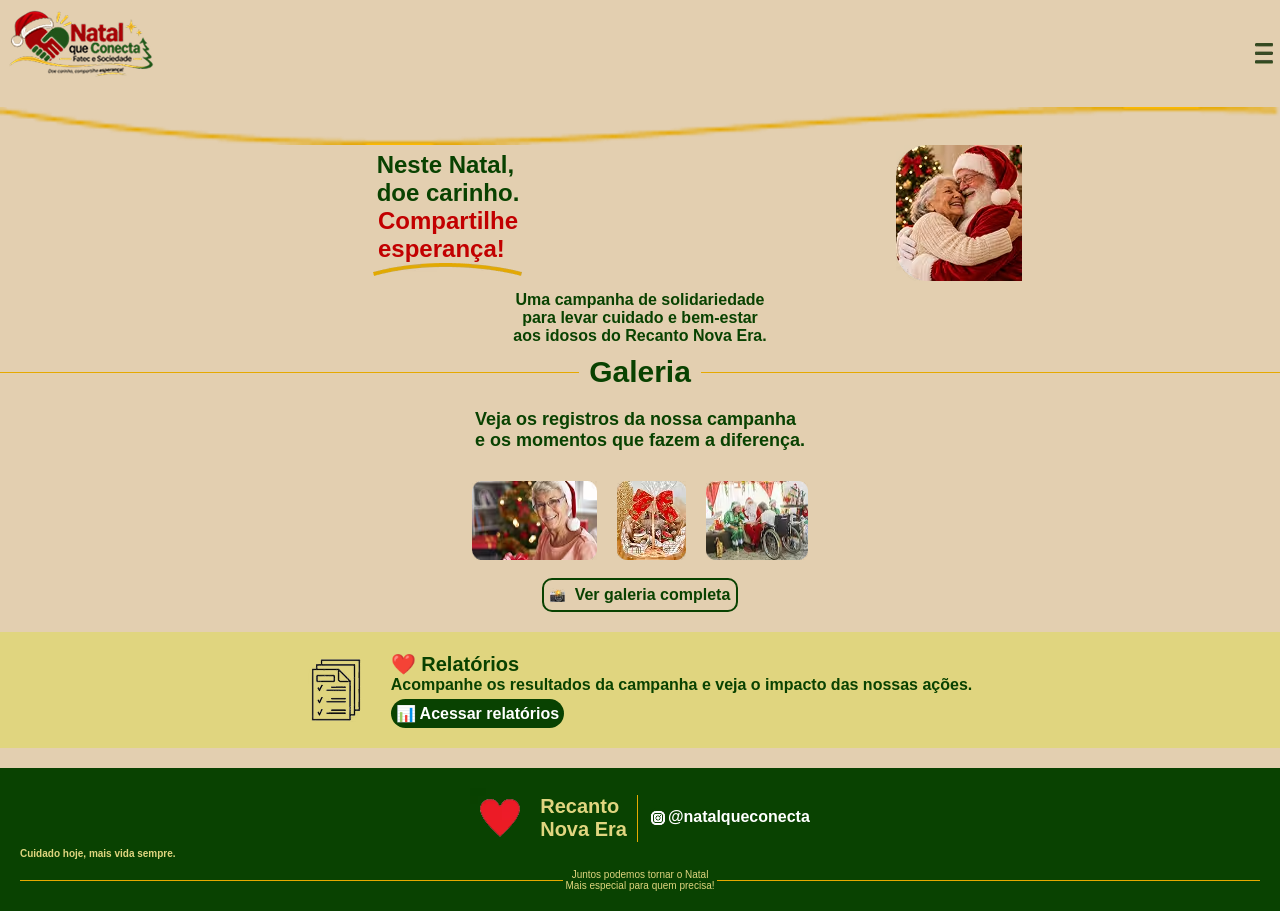
==== index.html @ 543b4fe6 "Pagina Home" ====
<!DOCTYPE html>
<html lang="pt-br">

<head>
    <meta charset="UTF-8">
    <meta name="viewport" content="width=device-width, initial-scale=1.0">
    <link rel="stylesheet" href="style.css">
    <title>Natal Que Conecta</title>
</head>

<body>
    <header>
        <picture>
            <source srcset="logo 1" type="image/avif">
            <img src="./imagens/logo 1.png" alt="logo-projeto">
        </picture>
        <a href="#"><img src="./imagens/imgs.avif/menu.avif" alt=""></a>
    </header>
    <img src="./imagens/linha-ondulada.png" alt="">
    <main>
        <div class="container">
            <div class="texto">
                <p class="l1">Neste Natal,<br>
                    doe carinho. </p>
                <p class="l2">
                    Compartilhe <br>
                    esperança!</p>
                <img src="./imagens/imgs.avif/linha-dourada2.avif" alt="">
            </div>
            <img src="./imagens/imgs.avif/noel-abraçado.avif" alt="" class="noel-abraçado">
        </div>
        <div class="container2">
            <p class="texto2">Uma campanha de solidariedade <br>
                para levar cuidado e bem-estar <br>
                aos idosos do Recanto Nova Era.</p>
        </div>
        <div class="container-galeria">
            <p class="linha-galeria">Galeria</p>
            <p class="texto3">Veja os registros da nossa campanha <br>
                e os momentos que fazem a diferença.
            </p>
            <div class="img-galeria">
                <img src="./imagens/imgs.avif/image 1.avif" alt="">
                <img src="./imagens/imgs.avif/image 2.avif" alt="">
                <img src="./imagens/imgs.avif/image 3.avif" alt="">
            </div>
            <div class="container-galeria2">
                <a href="#" class="link-galeria"><img src="./imagens/imgs.avif/📸.avif" alt="">Ver
                    galeria completa<a>
            </div>
        </div>
        <div class="relatorios">
            <div class="icone-relatorio"><img src="./imagens/imgs.avif/relatorio.avif" alt=""></div>
            <div class="conteudo-relatorio">
                <h3> ❤️ Relatórios</h3>
                <p>Acompanhe os resultados da campanha
                    e veja o impacto das nossas ações.
                    <a href="#" class="link-relatorio">📊 Acessar relatórios</a>
                </p>
            </div>
        </div>

        <footer>
            <div class="simbolo-projeto">
                <img src="./imagens/imgs.avif/coração 1.avif" alt="">
                <h3>
                    Recanto <br>
                    Nova Era</h3>
                <img src="./imagens/imgs.avif/linha-footer.avif" alt="">
                <a href="https://www.instagram.com/natalqueconecta?vrfl=Z3I0emFldzA5bzQx">
                    <img src="./imagens/imgs.avif/instagram.avif" alt="">
                    <p class="insta">@natalqueconecta</p>
                </a>
            </div>
            <p class="frase-footer">Cuidado hoje, mais vida sempre.</p>
            <p class="linha-footer">
                Juntos podemos tornar o Natal <br>
                Mais especial para quem precisa!
            </p>
        </footer>
    </main>
</body>

</html>
---- style.css ----
:root{
    --vermelho:#C20000;
    --verde:#094201;
    --amarelo:#E6A900;
    --fundo:#E3CFB0;
}

*{
    padding: 0;
    margin: 0;
    box-sizing: border-box;
}
body{
    width: 100%;
    height: 100%;
    display: flex;
    flex-direction: column;
    font-family: Arial, Helvetica, sans-serif;
    background-color: var(--fundo);
}
header{
    height: auto;
    display: flex;
    align-items: center;
    justify-content: space-between;
    padding: 7px;
}
main{
 display: flex;
 flex-direction: column;
 flex: 1;
}
.container{
    height: 100%;
    display: flex;
    align-items: center;
}
.texto{
    display: flex;
    align-items: center;
    flex-direction: column;
    font-size: 1.5rem;
    width: 70%;
    font-weight: 600;
}
.l1{
    color: var(--verde);
}
.l2{
    color: var(--vermelho);
}
.texto2{
    padding: 10px;
    color: #094201;
    font-weight: 600;
}
.container2{
    display: flex;
    width: 100%;
    height: 100%;
    font-size: 16px;
    flex-direction: column;
    align-items: center;
    text-align: center;
}

.linha-galeria{
    display: flex;
    align-items: center;
    color: var(--verde);
    gap: 10px;
    font-size: 30px;
    font-weight: 700;
}
.linha-galeria::before,
.linha-galeria::after{
    content: "" ;
    flex: 1;
    height: 1px;
    background-color: var(--amarelo);
}
.texto3{
    height: 100%;
    width: 100%;
    display: flex;
    align-items: center;
    justify-content: center;
    color: var(--verde);
    font-weight: 600;
    font-size: 18px;
    padding: 10px;
    margin-top: 10px;
}
.img-galeria{
    display: flex;
    justify-content: center;
    gap: 20px;
    margin-top: 20px;
}
.container-galeria2 {
    display: flex;
    justify-content: center;
    margin-top: 10px;
}

.link-galeria{
  display: flex;
  justify-content: center;
  align-items: center;
  padding: 6px;
  width: fit-content;
  margin-top: 8px;
  border: 2px solid #094201;
  border-radius: 10px;
  color: var(--verde);
  gap: 10px;
}
a{
    text-decoration: none;
    color: inherit;
    display: flex;
    justify-content: center;
    font-size: 16px;
    font-weight: 600;
}

.relatorios{
    width: 100%;
    height: 100%;
    display: flex;
    align-items: center;
    justify-content: center;
    margin-top: 20px;
    gap: 30px;
    padding: 20px;
    background-color: #E0D57F;
    color: var(--verde);
    font-weight: 600;
    font-size: 16px;
}
.icone-relatorio{
    width: 100%;
    display: flex;
    align-items: center;
    justify-content: center;
    
}
.conteudo-relatorio{
    display: flex;
    flex-direction: column;
    align-items: start;
    justify-content: start;
}
h3{
    font-size: 20px;
}
.link-relatorio{
    width: fit-content;
    background-color: var(--verde);
    color: white;
    border-radius: 20px;
    padding: 5px;
    margin-top: 5px;
}
footer{
    height: auto;
    background-color: var(--verde);
    display: flex;
    flex-direction: column;
    padding: 20px;
    color: #E0D57F;
    margin-top: 20px;
}
.simbolo-projeto{
    display: flex;
    justify-content: center;
    gap: 10px;
    align-items: center;
}
.insta{
    color: white;
}
.frase-footer{
    font-size: 10px;
    font-weight: 550;
}
.linha-footer{
    margin-top: 10px;
    font-size: 10px;
    display: flex;
    justify-content: center;
    align-items: center;
    text-align: center;
    gap: 3px;
}
.linha-footer::before,.linha-footer::after{
    content: "";
    flex: 1;
    height: 1px;
    background-color: var(--amarelo);
}
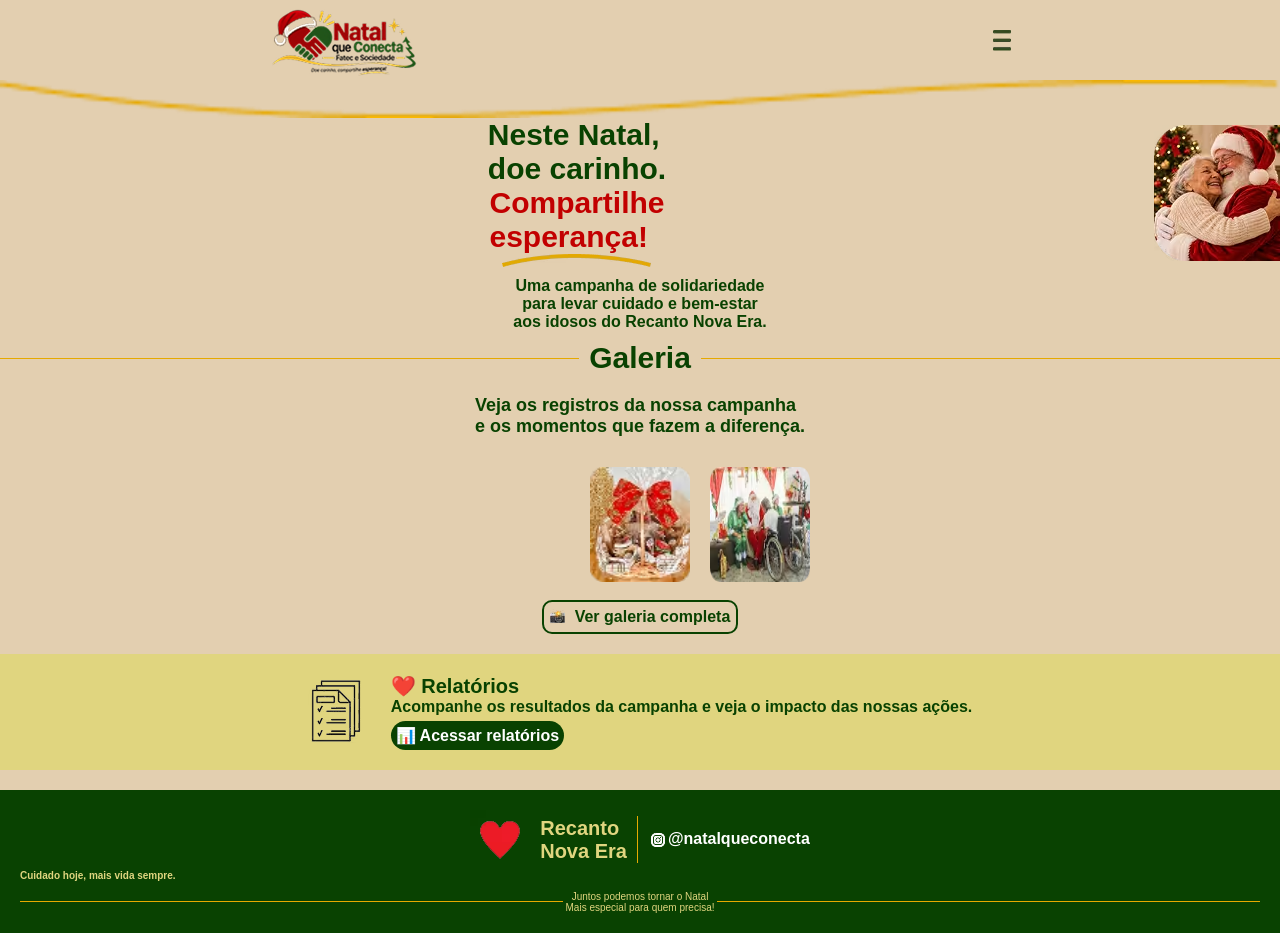
==== commit 1bc30ea3: "Add files via upload" ====
--- a/index.html
+++ b/index.html
@@ -1,84 +1,84 @@
-<!DOCTYPE html>
-<html lang="pt-br">
-
-<head>
-    <meta charset="UTF-8">
-    <meta name="viewport" content="width=device-width, initial-scale=1.0">
-    <link rel="stylesheet" href="style.css">
-    <title>Natal Que Conecta</title>
-</head>
-
-<body>
-    <header>
-        <picture>
-            <source srcset="logo 1" type="image/avif">
-            <img src="./imagens/logo 1.png" alt="logo-projeto">
-        </picture>
-        <a href="#"><img src="./imagens/imgs.avif/menu.avif" alt=""></a>
-    </header>
-    <img src="./imagens/linha-ondulada.png" alt="">
-    <main>
-        <div class="container">
-            <div class="texto">
-                <p class="l1">Neste Natal,<br>
-                    doe carinho. </p>
-                <p class="l2">
-                    Compartilhe <br>
-                    esperança!</p>
-                <img src="./imagens/imgs.avif/linha-dourada2.avif" alt="">
-            </div>
-            <img src="./imagens/imgs.avif/noel-abraçado.avif" alt="" class="noel-abraçado">
-        </div>
-        <div class="container2">
-            <p class="texto2">Uma campanha de solidariedade <br>
-                para levar cuidado e bem-estar <br>
-                aos idosos do Recanto Nova Era.</p>
-        </div>
-        <div class="container-galeria">
-            <p class="linha-galeria">Galeria</p>
-            <p class="texto3">Veja os registros da nossa campanha <br>
-                e os momentos que fazem a diferença.
-            </p>
-            <div class="img-galeria">
-                <img src="./imagens/imgs.avif/image 1.avif" alt="">
-                <img src="./imagens/imgs.avif/image 2.avif" alt="">
-                <img src="./imagens/imgs.avif/image 3.avif" alt="">
-            </div>
-            <div class="container-galeria2">
-                <a href="#" class="link-galeria"><img src="./imagens/imgs.avif/📸.avif" alt="">Ver
-                    galeria completa<a>
-            </div>
-        </div>
-        <div class="relatorios">
-            <div class="icone-relatorio"><img src="./imagens/imgs.avif/relatorio.avif" alt=""></div>
-            <div class="conteudo-relatorio">
-                <h3> ❤️ Relatórios</h3>
-                <p>Acompanhe os resultados da campanha
-                    e veja o impacto das nossas ações.
-                    <a href="#" class="link-relatorio">📊 Acessar relatórios</a>
-                </p>
-            </div>
-        </div>
-
-        <footer>
-            <div class="simbolo-projeto">
-                <img src="./imagens/imgs.avif/coração 1.avif" alt="">
-                <h3>
-                    Recanto <br>
-                    Nova Era</h3>
-                <img src="./imagens/imgs.avif/linha-footer.avif" alt="">
-                <a href="https://www.instagram.com/natalqueconecta?vrfl=Z3I0emFldzA5bzQx">
-                    <img src="./imagens/imgs.avif/instagram.avif" alt="">
-                    <p class="insta">@natalqueconecta</p>
-                </a>
-            </div>
-            <p class="frase-footer">Cuidado hoje, mais vida sempre.</p>
-            <p class="linha-footer">
-                Juntos podemos tornar o Natal <br>
-                Mais especial para quem precisa!
-            </p>
-        </footer>
-    </main>
-</body>
-
+<!DOCTYPE html>
+<html lang="pt-br">
+
+<head>
+    <meta charset="UTF-8">
+    <meta name="viewport" content="width=device-width, initial-scale=1.0">
+    <link rel="stylesheet" href="style.css">
+    <title>Natal Que Conecta</title>
+</head>
+
+<body>
+    <header>
+        <picture class="logo">
+            <source srcset="logo 1" type="image/avif">
+            <img src="./imagens/logo 1.png" alt="logo-projeto">
+        </picture>
+        <a href="#"><img src="./imagens/imgs.avif/menu.avif" alt="" class="menu"></a>
+    </header>
+    <img src="./imagens/linha-ondulada.png" alt="">
+    <main>
+        <div class="container">
+            <div class="texto">
+                <p class="l1">Neste Natal,<br>
+                    doe carinho. </p>
+                <p class="l2">
+                    Compartilhe <br>
+                    esperança!</p>
+                <img src="./imagens/imgs.avif/linha-dourada2.avif" alt="">
+            </div>
+            <img src="./imagens/imgs.avif/noel-abraçado.avif" alt="" class="noel-abraçado">
+        </div>
+        <div class="container2">
+            <p class="texto2">Uma campanha de solidariedade <br>
+                para levar cuidado e bem-estar <br>
+                aos idosos do Recanto Nova Era.</p>
+        </div>
+        <div class="container-galeria">
+            <p class="linha-galeria">Galeria</p>
+            <p class="texto3">Veja os registros da nossa campanha <br>
+                e os momentos que fazem a diferença.
+            </p>
+            <div class="img-galeria">
+                <img src="./imagens/imgs.avif/senhora.avif" alt="">
+                <img src="./imagens/imgs.avif/image 2.avif" alt="">
+                <img src="./imagens/imgs.avif/image 3.avif" alt="">
+            </div>
+            <div class="container-galeria2">
+                <a href="#" class="link-galeria"><img src="./imagens/imgs.avif/📸.avif" alt="">Ver
+                    galeria completa<a>
+            </div>
+        </div>
+        <div class="relatorios">
+            <div class="icone-relatorio"><img src="./imagens/imgs.avif/relatorio.avif" alt=""></div>
+            <div class="conteudo-relatorio">
+                <h3> ❤️ Relatórios</h3>
+                <p>Acompanhe os resultados da campanha
+                    e veja o impacto das nossas ações.
+                    <a href="#" class="link-relatorio">📊 Acessar relatórios</a>
+                </p>
+            </div>
+        </div>
+
+        <footer>
+            <div class="simbolo-projeto">
+                <img src="./imagens/imgs.avif/coração 1.avif" alt="">
+                <h3>
+                    Recanto <br>
+                    Nova Era</h3>
+                <img src="./imagens/imgs.avif/linha-footer.avif" alt="">
+                <a href="https://www.instagram.com/natalqueconecta?vrfl=Z3I0emFldzA5bzQx">
+                    <img src="./imagens/imgs.avif/instagram.avif" alt="">
+                    <p class="insta">@natalqueconecta</p>
+                </a>
+            </div>
+            <p class="frase-footer">Cuidado hoje, mais vida sempre.</p>
+            <p class="linha-footer">
+                Juntos podemos tornar o Natal <br>
+                Mais especial para quem precisa!
+            </p>
+        </footer>
+    </main>
+</body>
+
 </html>
--- a/style.css
+++ b/style.css
@@ -1,201 +1,209 @@
-:root{
-    --vermelho:#C20000;
-    --verde:#094201;
-    --amarelo:#E6A900;
-    --fundo:#E3CFB0;
-}
-
-*{
-    padding: 0;
-    margin: 0;
-    box-sizing: border-box;
-}
-body{
-    width: 100%;
-    height: 100%;
-    display: flex;
-    flex-direction: column;
-    font-family: Arial, Helvetica, sans-serif;
-    background-color: var(--fundo);
-}
-header{
-    height: auto;
-    display: flex;
-    align-items: center;
-    justify-content: space-between;
-    padding: 7px;
-}
-main{
- display: flex;
- flex-direction: column;
- flex: 1;
-}
-.container{
-    height: 100%;
-    display: flex;
-    align-items: center;
-}
-.texto{
-    display: flex;
-    align-items: center;
-    flex-direction: column;
-    font-size: 1.5rem;
-    width: 70%;
-    font-weight: 600;
-}
-.l1{
-    color: var(--verde);
-}
-.l2{
-    color: var(--vermelho);
-}
-.texto2{
-    padding: 10px;
-    color: #094201;
-    font-weight: 600;
-}
-.container2{
-    display: flex;
-    width: 100%;
-    height: 100%;
-    font-size: 16px;
-    flex-direction: column;
-    align-items: center;
-    text-align: center;
-}
-
-.linha-galeria{
-    display: flex;
-    align-items: center;
-    color: var(--verde);
-    gap: 10px;
-    font-size: 30px;
-    font-weight: 700;
-}
-.linha-galeria::before,
-.linha-galeria::after{
-    content: "" ;
-    flex: 1;
-    height: 1px;
-    background-color: var(--amarelo);
-}
-.texto3{
-    height: 100%;
-    width: 100%;
-    display: flex;
-    align-items: center;
-    justify-content: center;
-    color: var(--verde);
-    font-weight: 600;
-    font-size: 18px;
-    padding: 10px;
-    margin-top: 10px;
-}
-.img-galeria{
-    display: flex;
-    justify-content: center;
-    gap: 20px;
-    margin-top: 20px;
-}
-.container-galeria2 {
-    display: flex;
-    justify-content: center;
-    margin-top: 10px;
-}
-
-.link-galeria{
-  display: flex;
-  justify-content: center;
-  align-items: center;
-  padding: 6px;
-  width: fit-content;
-  margin-top: 8px;
-  border: 2px solid #094201;
-  border-radius: 10px;
-  color: var(--verde);
-  gap: 10px;
-}
-a{
-    text-decoration: none;
-    color: inherit;
-    display: flex;
-    justify-content: center;
-    font-size: 16px;
-    font-weight: 600;
-}
-
-.relatorios{
-    width: 100%;
-    height: 100%;
-    display: flex;
-    align-items: center;
-    justify-content: center;
-    margin-top: 20px;
-    gap: 30px;
-    padding: 20px;
-    background-color: #E0D57F;
-    color: var(--verde);
-    font-weight: 600;
-    font-size: 16px;
-}
-.icone-relatorio{
-    width: 100%;
-    display: flex;
-    align-items: center;
-    justify-content: center;
-    
-}
-.conteudo-relatorio{
-    display: flex;
-    flex-direction: column;
-    align-items: start;
-    justify-content: start;
-}
-h3{
-    font-size: 20px;
-}
-.link-relatorio{
-    width: fit-content;
-    background-color: var(--verde);
-    color: white;
-    border-radius: 20px;
-    padding: 5px;
-    margin-top: 5px;
-}
-footer{
-    height: auto;
-    background-color: var(--verde);
-    display: flex;
-    flex-direction: column;
-    padding: 20px;
-    color: #E0D57F;
-    margin-top: 20px;
-}
-.simbolo-projeto{
-    display: flex;
-    justify-content: center;
-    gap: 10px;
-    align-items: center;
-}
-.insta{
-    color: white;
-}
-.frase-footer{
-    font-size: 10px;
-    font-weight: 550;
-}
-.linha-footer{
-    margin-top: 10px;
-    font-size: 10px;
-    display: flex;
-    justify-content: center;
-    align-items: center;
-    text-align: center;
-    gap: 3px;
-}
-.linha-footer::before,.linha-footer::after{
-    content: "";
-    flex: 1;
-    height: 1px;
-    background-color: var(--amarelo);
+:root{
+    --vermelho:#C20000;
+    --verde:#094201;
+    --amarelo:#E6A900;
+    --fundo:#E3CFB0;
+}
+
+*{
+    padding: 0;
+    margin: 0;
+    box-sizing: border-box;
+}
+body{
+    width: 100%;
+    height: 100%;
+    display: flex;
+    flex-direction: column;
+    font-family: Arial, Helvetica, sans-serif;
+    background-color: var(--fundo);
+}
+header{
+    height: 80px;
+    display: flex;
+    align-items: center;
+    justify-content: center;
+    gap: 45% ;
+}
+.logo{
+    padding-top: 25px;
+}
+
+main{
+ display: flex;
+ flex-direction: column;
+ flex: 1;
+}
+.container{
+    height: 100%;
+    display: flex;
+    align-items: center;
+}
+.texto{
+    display: flex;
+    align-items: center;
+    flex-direction: column;
+    font-size: 30px;
+    width: 1000%;
+    font-weight: 600;
+}
+.l1{
+    color: var(--verde);
+}
+.l2{
+    color: var(--vermelho);
+}
+.texto2{
+    padding: 10px;
+    color: #094201;
+    font-weight: 600;
+}
+.container2{
+    display: flex;
+    width: 100%;
+    height: 100%;
+    font-size: 16px;
+    flex-direction: column;
+    align-items: center;
+    text-align: center;
+}
+
+.linha-galeria{
+    display: flex;
+    align-items: center;
+    color: var(--verde);
+    gap: 10px;
+    font-size: 30px;
+    font-weight: 700;
+}
+.linha-galeria::before,
+.linha-galeria::after{
+    content: "" ;
+    flex: 1;
+    height: 1px;
+    background-color: var(--amarelo);
+}
+.texto3{
+    height: 100%;
+    width: 100%;
+    display: flex;
+    align-items: center;
+    justify-content: center;
+    color: var(--verde);
+    font-weight: 600;
+    font-size: 18px;
+    padding: 10px;
+    margin-top: 10px;
+}
+.img-galeria{
+    display: flex;
+    justify-content: center;
+    gap: 20px;
+    margin-top: 20px;
+}
+.img-galeria img{
+    width: 100px;
+    border-radius: 10px;
+}
+.container-galeria2 {
+    display: flex;
+    justify-content: center;
+    margin-top: 10px;
+}
+
+.link-galeria{
+  display: flex;
+  justify-content: center;
+  align-items: center;
+  padding: 6px;
+  width: fit-content;
+  margin-top: 8px;
+  border: 2px solid #094201;
+  border-radius: 10px;
+  color: var(--verde);
+  gap: 10px;
+}
+a{
+    text-decoration: none;
+    color: inherit;
+    display: flex;
+    justify-content: center;
+    font-size: 16px;
+    font-weight: 600;
+}
+
+.relatorios{
+    width: 100%;
+    height: 100%;
+    display: flex;
+    align-items: center;
+    justify-content: center;
+    margin-top: 20px;
+    gap: 30px;
+    padding: 20px;
+    background-color: #E0D57F;
+    color: var(--verde);
+    font-weight: 600;
+    font-size: 16px;
+}
+.icone-relatorio{
+    width: 100%;
+    display: flex;
+    align-items: center;
+    justify-content: center;
+    
+}
+.conteudo-relatorio{
+    display: flex;
+    flex-direction: column;
+    align-items: start;
+    justify-content: start;
+}
+h3{
+    font-size: 20px;
+}
+.link-relatorio{
+    width: fit-content;
+    background-color: var(--verde);
+    color: white;
+    border-radius: 20px;
+    padding: 5px;
+    margin-top: 5px;
+}
+footer{
+    height: auto;
+    background-color: var(--verde);
+    display: flex;
+    flex-direction: column;
+    padding: 20px;
+    color: #E0D57F;
+    margin-top: 20px;
+}
+.simbolo-projeto{
+    display: flex;
+    justify-content: center;
+    gap: 10px;
+    align-items: center;
+}
+.insta{
+    color: white;
+}
+.frase-footer{
+    font-size: 10px;
+    font-weight: 550;
+}
+.linha-footer{
+    margin-top: 10px;
+    font-size: 10px;
+    display: flex;
+    justify-content: center;
+    align-items: center;
+    text-align: center;
+    gap: 3px;
+}
+.linha-footer::before,.linha-footer::after{
+    content: "";
+    flex: 1;
+    height: 1px;
+    background-color: var(--amarelo);
 }
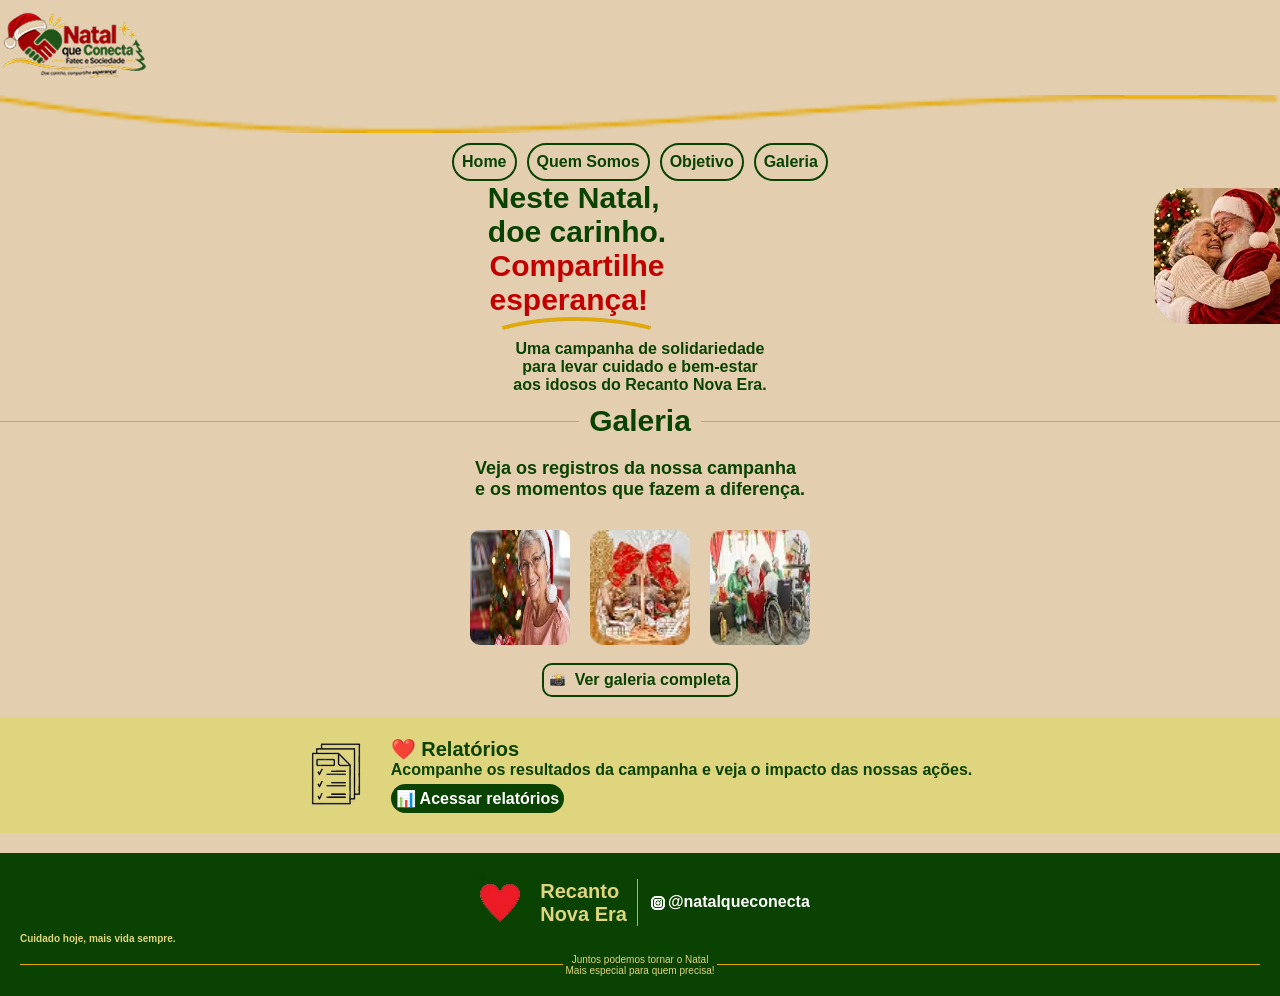
==== commit f346fea3: "atualização home mobile" ====
--- a/index.html
+++ b/index.html
@@ -14,9 +14,15 @@
             <source srcset="logo 1" type="image/avif">
             <img src="./imagens/logo 1.png" alt="logo-projeto">
         </picture>
-        <a href="#"><img src="./imagens/imgs.avif/menu.avif" alt="" class="menu"></a>
+        
     </header>
     <img src="./imagens/linha-ondulada.png" alt="">
+    <ul class="nav">
+                <li><a href="index.html">Home</a></li>
+                <li><a href="#">Quem Somos</a></li>
+                <li><a href="#">Objetivo</a></li>
+                <li><a href="#">Galeria</a></li>
+            </ul>
     <main>
         <div class="container">
             <div class="texto">
@@ -59,26 +65,25 @@
                 </p>
             </div>
         </div>
-
-        <footer>
-            <div class="simbolo-projeto">
-                <img src="./imagens/imgs.avif/coração 1.avif" alt="">
-                <h3>
-                    Recanto <br>
-                    Nova Era</h3>
-                <img src="./imagens/imgs.avif/linha-footer.avif" alt="">
-                <a href="https://www.instagram.com/natalqueconecta?vrfl=Z3I0emFldzA5bzQx">
-                    <img src="./imagens/imgs.avif/instagram.avif" alt="">
-                    <p class="insta">@natalqueconecta</p>
-                </a>
-            </div>
-            <p class="frase-footer">Cuidado hoje, mais vida sempre.</p>
-            <p class="linha-footer">
-                Juntos podemos tornar o Natal <br>
-                Mais especial para quem precisa!
-            </p>
-        </footer>
     </main>
+    <footer>
+        <div class="simbolo-projeto">
+            <img src="./imagens/imgs.avif/coração 1.avif" alt="">
+            <h3>
+                Recanto <br>
+                Nova Era</h3>
+            <img src="./imagens/imgs.avif/linha-footer.avif" alt="">
+            <a href="https://www.instagram.com/natalqueconecta?vrfl=Z3I0emFldzA5bzQx">
+                <img src="./imagens/imgs.avif/instagram.avif" alt="">
+                <p class="insta">@natalqueconecta</p>
+            </a>
+        </div>
+        <p class="frase-footer">Cuidado hoje, mais vida sempre.</p>
+        <p class="linha-footer">
+            Juntos podemos tornar o Natal <br>
+            Mais especial para quem precisa!
+        </p>
+    </footer>
 </body>
 
 </html>
--- a/style.css
+++ b/style.css
@@ -4,7 +4,6 @@
     --amarelo:#E6A900;
     --fundo:#E3CFB0;
 }
-
 *{
     padding: 0;
     margin: 0;
@@ -20,15 +19,38 @@
 }
 header{
     height: 80px;
-    display: flex;
-    align-items: center;
-    justify-content: center;
-    gap: 45% ;
-}
-.logo{
-    padding-top: 25px;
-}
-
+    width: 100vw;
+    display: flex;
+    align-items: center;
+    justify-content: space-between;
+    margin-top: 15px;
+}
+.nav{
+    display: flex;
+    align-items: center;
+    justify-content: center;
+    gap: 10px;
+}
+ul {
+    display: flex;
+    list-style: none;
+    color: inherit;
+}
+ul a{
+    color: var(--verde);
+    margin-top: 10px;
+    border: solid 2px var(--verde);
+    border-radius: 40px;
+    padding: 8px;
+    display: flex;
+    align-items: center;
+    justify-content: center;
+}
+.nav :hover{
+    background-color: var(--verde);
+    color: white;
+    border-radius: 30px;
+}
 main{
  display: flex;
  flex-direction: column;
@@ -131,7 +153,6 @@
     font-size: 16px;
     font-weight: 600;
 }
-
 .relatorios{
     width: 100%;
     height: 100%;
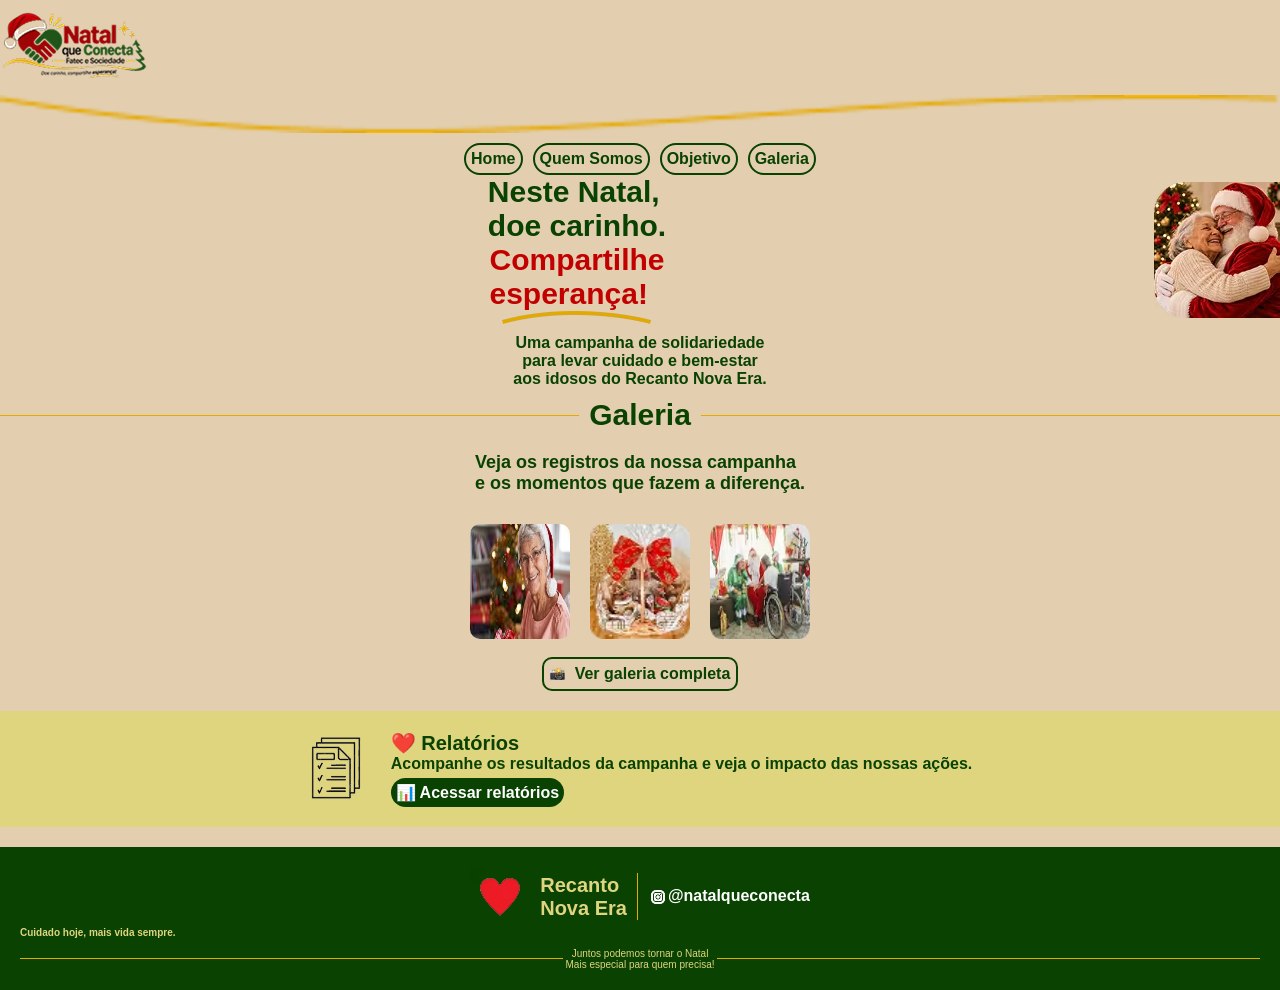
==== commit b29c8036: "atualização home mobile" ====
--- a/index.html
+++ b/index.html
@@ -74,8 +74,8 @@
                 Nova Era</h3>
             <img src="./imagens/imgs.avif/linha-footer.avif" alt="">
             <a href="https://www.instagram.com/natalqueconecta?vrfl=Z3I0emFldzA5bzQx">
-                <img src="./imagens/imgs.avif/instagram.avif" alt="">
-                <p class="insta">@natalqueconecta</p>
+                <img src="./imagens/imgs.avif/instagram.avif" alt="" >
+                <p class="insta" >@natalqueconecta</p>
             </a>
         </div>
         <p class="frase-footer">Cuidado hoje, mais vida sempre.</p>
--- a/style.css
+++ b/style.css
@@ -41,15 +41,19 @@
     margin-top: 10px;
     border: solid 2px var(--verde);
     border-radius: 40px;
-    padding: 8px;
-    display: flex;
-    align-items: center;
-    justify-content: center;
-}
-.nav :hover{
+    padding: 5px;
+    display: flex;
+    align-items: center;
+    justify-content: center;
+}
+.nav li a {
+    transition: 0.5s;
+}
+ul li a:hover{
     background-color: var(--verde);
     color: white;
     border-radius: 30px;
+    padding: 8px;
 }
 main{
  display: flex;
@@ -66,7 +70,7 @@
     align-items: center;
     flex-direction: column;
     font-size: 30px;
-    width: 1000%;
+    width: 100%;
     font-weight: 600;
 }
 .l1{
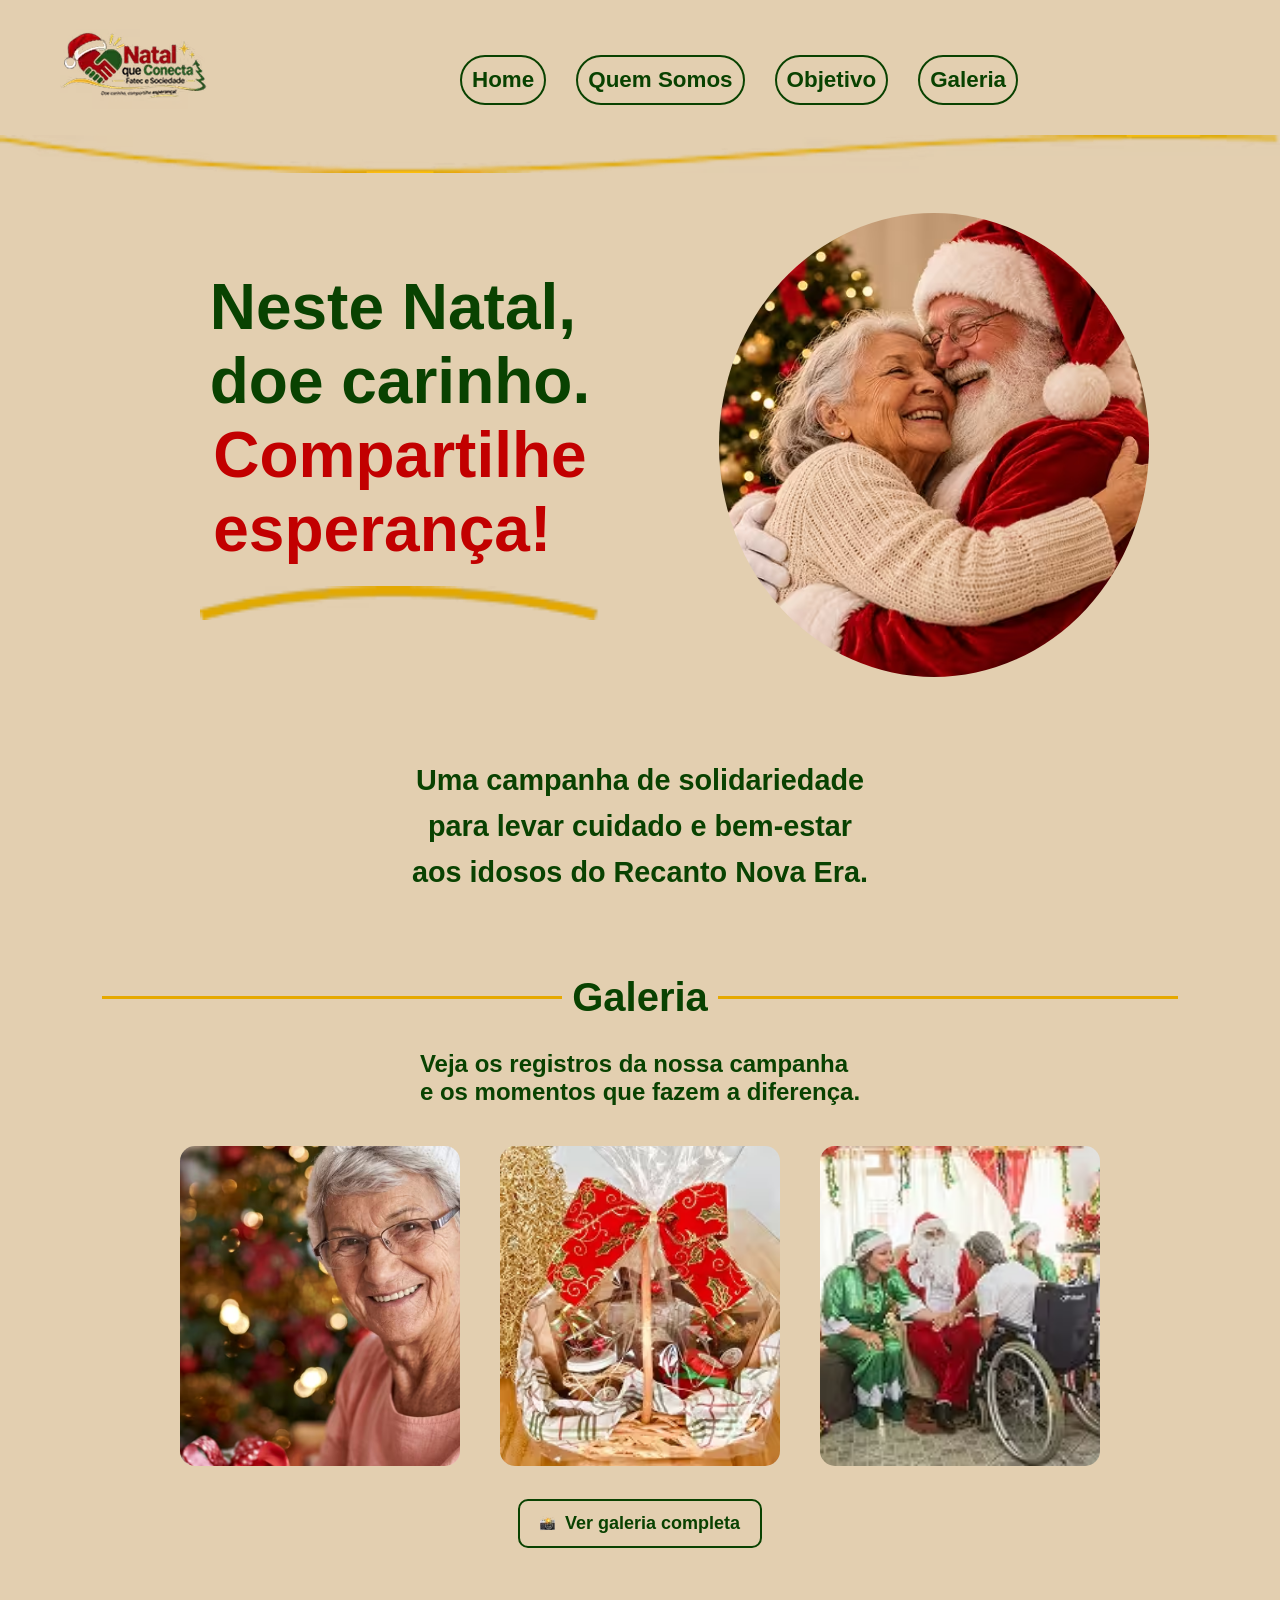
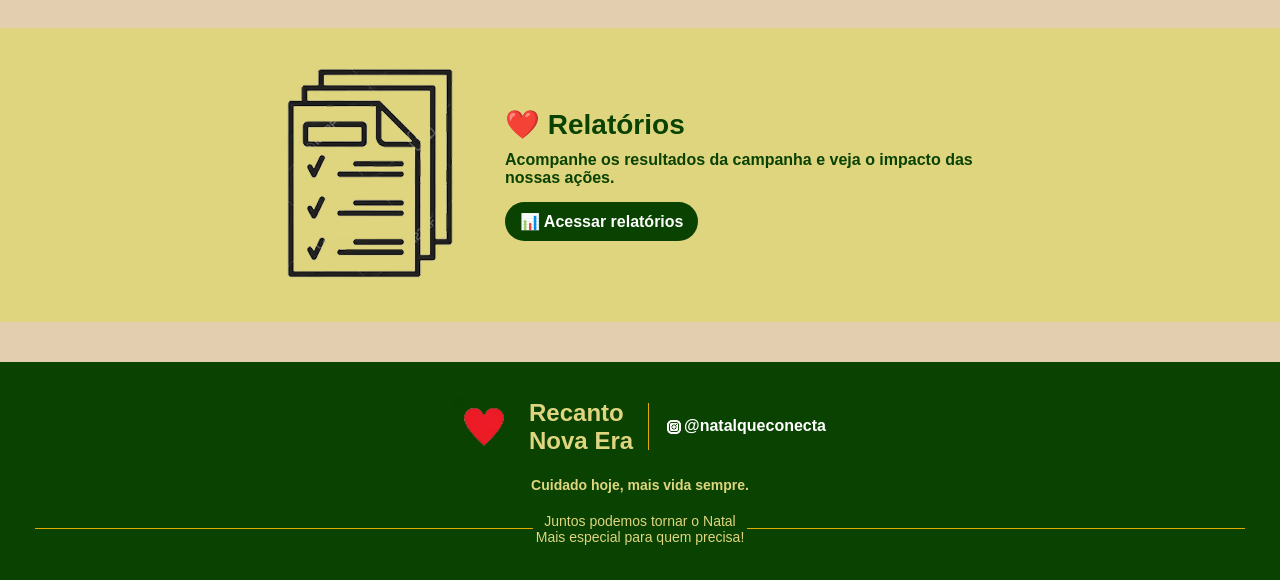
==== commit e38eefb6: "Criação de responsividade para Desktop" ====
--- a/index.html
+++ b/index.html
@@ -12,17 +12,22 @@
     <header>
         <picture class="logo">
             <source srcset="logo 1" type="image/avif">
-            <img src="./imagens/logo 1.png" alt="logo-projeto">
+            <img src="./imagens/imgs.avif/logo 1.avif" alt="logo-projeto">
         </picture>
-        
+        <ul class="nav-desk">
+            <li><a href="index.html">Home</a></li>
+            <li><a href="quemsomos.html">Quem Somos</a></li>
+            <li><a href="objetivo.html">Objetivo</a></li>
+            <li><a href="galeria.html">Galeria</a></li>
+        </ul>
     </header>
-    <img src="./imagens/linha-ondulada.png" alt="">
+    <img src="./imagens/imgs.avif/linha-ondulada.avif" alt="">
     <ul class="nav">
-                <li><a href="index.html">Home</a></li>
-                <li><a href="#">Quem Somos</a></li>
-                <li><a href="#">Objetivo</a></li>
-                <li><a href="#">Galeria</a></li>
-            </ul>
+        <li><a href="index.html">Home</a></li>
+        <li><a href="quemsomos.html">Quem Somos</a></li>
+        <li><a href="objetivo.html">Objetivo</a></li>
+        <li><a href="galeria.html">Galeria</a></li>
+    </ul>
     <main>
         <div class="container">
             <div class="texto">
@@ -31,9 +36,9 @@
                 <p class="l2">
                     Compartilhe <br>
                     esperança!</p>
-                <img src="./imagens/imgs.avif/linha-dourada2.avif" alt="">
+                <img src="./imagens/imgs.avif/linha-dourada2.avif" alt="" class="grifo">
             </div>
-            <img src="./imagens/imgs.avif/noel-abraçado.avif" alt="" class="noel-abraçado">
+            <img src="./imagens/imgs.avif/noel abraçado1.avif" alt="" class="noel-abraçado">
         </div>
         <div class="container2">
             <p class="texto2">Uma campanha de solidariedade <br>
@@ -48,15 +53,15 @@
             <div class="img-galeria">
                 <img src="./imagens/imgs.avif/senhora.avif" alt="">
                 <img src="./imagens/imgs.avif/image 2.avif" alt="">
-                <img src="./imagens/imgs.avif/image 3.avif" alt="">
+                <img src="./imagens/imgs.avif/imagem3.avif" alt="">
             </div>
             <div class="container-galeria2">
-                <a href="#" class="link-galeria"><img src="./imagens/imgs.avif/📸.avif" alt="">Ver
+                <a href="galeria.html" class="link-galeria"><img src="./imagens/imgs.avif/📸.avif" alt="">Ver
                     galeria completa<a>
             </div>
         </div>
         <div class="relatorios">
-            <div class="icone-relatorio"><img src="./imagens/imgs.avif/relatorio.avif" alt=""></div>
+            <img src="./imagens/imgs.avif/relatorio1.avif" alt="" class="icone-relatorio">
             <div class="conteudo-relatorio">
                 <h3> ❤️ Relatórios</h3>
                 <p>Acompanhe os resultados da campanha
@@ -74,8 +79,8 @@
                 Nova Era</h3>
             <img src="./imagens/imgs.avif/linha-footer.avif" alt="">
             <a href="https://www.instagram.com/natalqueconecta?vrfl=Z3I0emFldzA5bzQx">
-                <img src="./imagens/imgs.avif/instagram.avif" alt="" >
-                <p class="insta" >@natalqueconecta</p>
+                <img src="./imagens/imgs.avif/instagram.avif" alt="">
+                <p class="insta">@natalqueconecta</p>
             </a>
         </div>
         <p class="frase-footer">Cuidado hoje, mais vida sempre.</p>
--- a/style.css
+++ b/style.css
@@ -1,15 +1,17 @@
-:root{
-    --vermelho:#C20000;
-    --verde:#094201;
-    --amarelo:#E6A900;
-    --fundo:#E3CFB0;
-}
-*{
+:root {
+    --vermelho: #C20000;
+    --verde: #094201;
+    --amarelo: #E6A900;
+    --fundo: #E3CFB0;
+}
+
+* {
     padding: 0;
     margin: 0;
     box-sizing: border-box;
 }
-body{
+
+body {
     width: 100%;
     height: 100%;
     display: flex;
@@ -17,7 +19,8 @@
     font-family: Arial, Helvetica, sans-serif;
     background-color: var(--fundo);
 }
-header{
+
+header {
     height: 80px;
     width: 100vw;
     display: flex;
@@ -25,18 +28,26 @@
     justify-content: space-between;
     margin-top: 15px;
 }
-.nav{
+
+.nav-desk {
+    display: none;
+}
+
+.nav {
     display: flex;
     align-items: center;
     justify-content: center;
     gap: 10px;
-}
+    padding: 5px;
+}
+
 ul {
     display: flex;
     list-style: none;
     color: inherit;
 }
-ul a{
+
+ul a {
     color: var(--verde);
     margin-top: 10px;
     border: solid 2px var(--verde);
@@ -46,45 +57,59 @@
     align-items: center;
     justify-content: center;
 }
+
 .nav li a {
     transition: 0.5s;
 }
-ul li a:hover{
+
+ul li a:hover {
     background-color: var(--verde);
     color: white;
     border-radius: 30px;
-    padding: 8px;
-}
-main{
- display: flex;
- flex-direction: column;
- flex: 1;
-}
-.container{
+    padding: 9px;
+}
+
+main {
+    display: flex;
+    flex-direction: column;
+    flex: 1;
+}
+
+.container {
     height: 100%;
     display: flex;
     align-items: center;
 }
-.texto{
-    display: flex;
-    align-items: center;
-    flex-direction: column;
-    font-size: 30px;
+
+.texto {
+    display: flex;
+    align-items: center;
+    flex-direction: column;
+    font-size: 1.2rem;
     width: 100%;
     font-weight: 600;
 }
-.l1{
-    color: var(--verde);
-}
-.l2{
+
+.noel-abraçado {
+    width: 50%;
+}
+
+.l1 {
+    color: var(--verde);
+}
+
+.l2 {
     color: var(--vermelho);
 }
-.texto2{
+
+.texto2 {
     padding: 10px;
     color: #094201;
+    font-size: 1.3rem;
     font-weight: 600;
 }
-.container2{
+
+.container2 {
     display: flex;
     width: 100%;
     height: 100%;
@@ -94,7 +119,7 @@
     text-align: center;
 }
 
-.linha-galeria{
+.linha-galeria {
     display: flex;
     align-items: center;
     color: var(--verde);
@@ -102,14 +127,16 @@
     font-size: 30px;
     font-weight: 700;
 }
+
 .linha-galeria::before,
-.linha-galeria::after{
-    content: "" ;
+.linha-galeria::after {
+    content: "";
     flex: 1;
     height: 1px;
     background-color: var(--amarelo);
 }
-.texto3{
+
+.texto3 {
     height: 100%;
     width: 100%;
     display: flex;
@@ -117,39 +144,43 @@
     justify-content: center;
     color: var(--verde);
     font-weight: 600;
-    font-size: 18px;
+    font-size: 1.2rem;
     padding: 10px;
     margin-top: 10px;
 }
-.img-galeria{
+
+.img-galeria {
     display: flex;
     justify-content: center;
     gap: 20px;
     margin-top: 20px;
 }
-.img-galeria img{
+
+.img-galeria img {
     width: 100px;
     border-radius: 10px;
 }
+
 .container-galeria2 {
     display: flex;
     justify-content: center;
     margin-top: 10px;
 }
 
-.link-galeria{
-  display: flex;
-  justify-content: center;
-  align-items: center;
-  padding: 6px;
-  width: fit-content;
-  margin-top: 8px;
-  border: 2px solid #094201;
-  border-radius: 10px;
-  color: var(--verde);
-  gap: 10px;
-}
-a{
+.link-galeria {
+    display: flex;
+    justify-content: center;
+    align-items: center;
+    padding: 6px;
+    width: fit-content;
+    margin-top: 8px;
+    border: 2px solid #094201;
+    border-radius: 10px;
+    color: var(--verde);
+    gap: 10px;
+}
+
+a {
     text-decoration: none;
     color: inherit;
     display: flex;
@@ -157,7 +188,8 @@
     font-size: 16px;
     font-weight: 600;
 }
-.relatorios{
+
+.relatorios {
     width: 100%;
     height: 100%;
     display: flex;
@@ -171,23 +203,28 @@
     font-weight: 600;
     font-size: 16px;
 }
-.icone-relatorio{
-    width: 100%;
-    display: flex;
-    align-items: center;
-    justify-content: center;
-    
-}
-.conteudo-relatorio{
+
+.icone-relatorio {
+    width: 100%;
+    display: flex;
+    align-items: center;
+    justify-content: center;
+
+}
+
+.conteudo-relatorio {
     display: flex;
     flex-direction: column;
     align-items: start;
     justify-content: start;
-}
-h3{
+    font-size: 1.2rem;
+}
+
+h3 {
     font-size: 20px;
 }
-.link-relatorio{
+
+.link-relatorio {
     width: fit-content;
     background-color: var(--verde);
     color: white;
@@ -195,7 +232,8 @@
     padding: 5px;
     margin-top: 5px;
 }
-footer{
+
+footer {
     height: auto;
     background-color: var(--verde);
     display: flex;
@@ -204,20 +242,24 @@
     color: #E0D57F;
     margin-top: 20px;
 }
-.simbolo-projeto{
-    display: flex;
-    justify-content: center;
-    gap: 10px;
-    align-items: center;
-}
-.insta{
+
+.simbolo-projeto {
+    display: flex;
+    justify-content: center;
+    gap: 8px;
+    align-items: center;
+}
+
+.insta {
     color: white;
 }
-.frase-footer{
+
+.frase-footer {
     font-size: 10px;
     font-weight: 550;
 }
-.linha-footer{
+
+.linha-footer {
     margin-top: 10px;
     font-size: 10px;
     display: flex;
@@ -226,9 +268,200 @@
     text-align: center;
     gap: 3px;
 }
-.linha-footer::before,.linha-footer::after{
+
+.linha-footer::before,
+.linha-footer::after {
     content: "";
     flex: 1;
     height: 1px;
     background-color: var(--amarelo);
+}
+
+@media (min-width: 1024px) {
+
+    .nav {
+        display: none;
+    }
+
+    body {
+        width: 100%;
+        min-height: 100vh;
+    }
+
+    /* HEADER */
+    header {
+        height: 100px;
+        width: 100%;
+        padding: 60px;
+        display: flex;
+        align-items: center;
+        justify-content: flex-start;
+        gap: 200px;
+    }
+
+    .logo {
+        width: 200px;
+        display: block;
+
+    }
+
+    /* LINHA ONDULADA */
+    body>img {
+        width: 100%;
+        height: auto;
+    }
+
+    /* MENU */
+    .nav-desk {
+        display: flex;
+        align-items: center;
+        justify-content: center;
+        gap: 30px;
+    }
+
+    .nav-desk li a {
+        padding: 10px;
+        font-size: 1.4rem;
+        transition: 0.5s;
+    }
+
+    .nav-desk li a:hover {
+        padding: 15px;
+    }
+
+    /* CONTEÚDO PRINCIPAL */
+    .container {
+        width: 100%;
+        min-height: 450px;
+        display: flex;
+        justify-content: center;
+        align-items: center;
+        gap: 50px;
+        padding: 40px 8%;
+    }
+
+    .texto {
+        width: 50%;
+        font-size: 4rem;
+    }
+
+    .texto img {
+        width: 400px;
+        margin-top: 20px;
+    }
+
+    .noel-abraçado {
+        width: 40%;
+        max-width: 450px;
+        height: auto;
+        object-fit: contain;
+        border-radius: 50%;
+    }
+
+    /* TEXTO DE APRESENTAÇÃO */
+    .container2 {
+        padding: 30px;
+    }
+
+    .texto2 {
+        font-size: 1.8rem;
+        line-height: 1.6;
+    }
+
+    /* GALERIA */
+    .container-galeria {
+        width: 100%;
+        padding: 40px 8%;
+    }
+    .linha-galeria {
+        font-size: 40px;
+    }
+    .linha-galeria::before,
+    .linha-galeria::after {
+        content: "";
+        flex: 1;
+        height: 3px;
+    }
+    .texto3 {
+        font-size: 1.5rem;
+        margin-top: 20px;
+    }
+    .img-galeria {
+        gap: 40px;
+        margin-top: 30px;
+    }
+    .img-galeria img {
+        width: 280px;
+        height: 320px;
+        object-fit: cover;
+        border-radius: 15px;
+    }
+    .container-galeria2 {
+        margin-top: 25px;
+    }
+    .link-galeria {
+        padding: 12px 20px;
+        font-size: 18px;
+        transition: 0.3s;
+    }
+    .link-galeria:hover {
+        background-color: var(--verde);
+        color: white;
+    }
+    .relatorios {
+        min-height: 220px;
+        padding: 40px 15%;
+        gap: 50px;
+        margin-top: 40px;
+        font-size: 1.3rem;
+    }
+
+    .icone-relatorio img {
+        width: 150px;
+        height: auto;
+    }
+
+    .conteudo-relatorio {
+        font-size: 1.4rem;
+        max-width: 500px;
+    }
+
+    .conteudo-relatorio h3 {
+        font-size: 28px;
+        margin-bottom: 10px;
+    }
+
+    .link-relatorio {
+        padding: 10px 15px;
+        margin-top: 15px;
+        transition: 0.3s;
+    }
+
+    .link-relatorio:hover {
+        background-color: #0d6503;
+    }
+
+    footer {
+        padding: 35px;
+        margin-top: 40px;
+    }
+
+    .simbolo-projeto {
+        gap: 15px;
+    }
+
+    .simbolo-projeto h3 {
+        font-size: 1.5rem;
+    }
+
+    .frase-footer {
+        font-size: 14px;
+        text-align: center;
+        margin-top: 20px;
+    }
+
+    .linha-footer {
+        font-size: 14px;
+        margin-top: 20px;
+    }
 }
